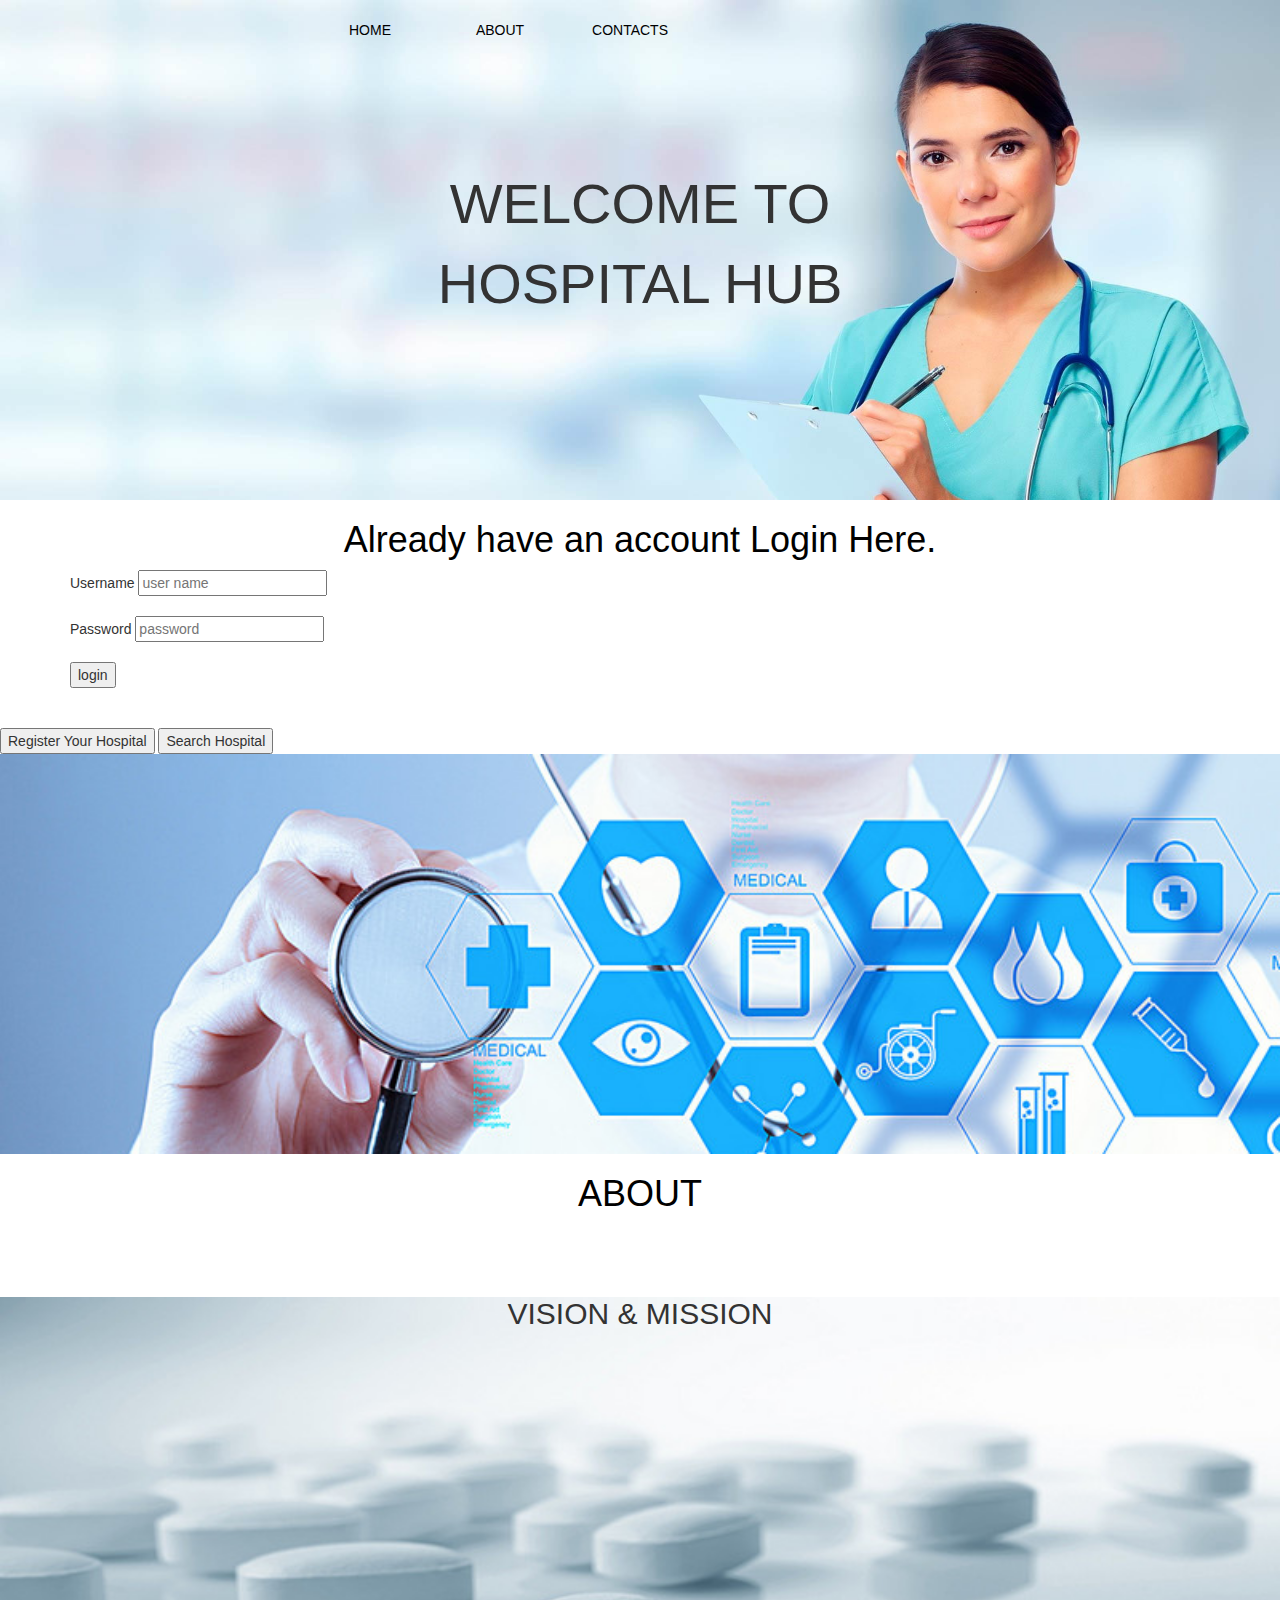
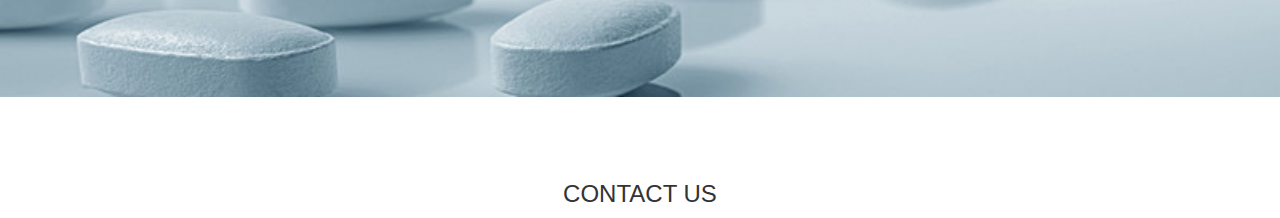
==== index.html @ 89ce776d "Add images to page" ====
<!DOCTYPE html>
<html lang="en">

<head>
    <meta charset="UTF-8">
    <meta name="viewport" content="width=device-width, initial-scale=1.0">
    <meta http-equiv="X-UA-Compatible" content="ie=edge">
    <link href="css/bootstrap.css" rel="stylesheet" type="text/css">
    <link href="css/styles.css" rel="stylesheet" type="text/css">
    <script src="https://code.jquery.com/jquery-3.3.1.min.js"
        integrity="sha256-FgpCb/KJQlLNfOu91ta32o/NMZxltwRo8QtmkMRdAu8=" crossorigin="anonymous"></script>
    <script src="js/scripts.js"></script>
    <title>Hospital Hub</title>
</head>

<body>
    <div class="img1">
        <nav>
            <ul>
                <li><a href="home">HOME</a></li>
                <li><a href="about">ABOUT</a></li>
                <li><a href="contacts">CONTACTS</a></li>
            </ul>
        </nav>
        <div class="slideup">
            <span class="int">WELCOME TO</span><br>
            <Span class="int">HOSPITAL HUB</Span>
        </div>
    </div>

    <div class="container">

        <div class="inner">
            <h1>Already have an account Login Here.</h1>
            Username <input type="text" class="txt" placeholder="user name" id="txt" /><br /><br />
            Password <input type="password" class="pass" placeholder="password" /><br /><br />

            <input type="button" class="buton" onClick="window.location ='?';" value="login" id="buton" />
        </div>
    </div><br><br>

    <button class="tablinks" onclick="openCity(event, 'register')">Register Your Hospital</button>
    <button class="tablinks" onclick="openCity(event, 'Search')">Search Hospital</button>


    <div class="img2">

    </div>

    <h1>ABOUT</h1>


    <div class="img3">
        <div class="slideup">

        <h2>VISION & MISSION</h2>
        </div>

    </div>
    <div class="slideup">
    <h3>CONTACT US</h3>
    </div>


</body>

</html>
---- css/styles.css ----
.img1{
    background-image: url("../images/img33.jpg");
      background-repeat: no-repeat;
      background-size: cover;
      min-height : 500px;
}
.img2{
    background-image: url("../images/img3.jpg");
      background-repeat: no-repeat;
      background-size: cover;
      min-height: 400px;
}
.img3{
    background-image: url("../images/img1.jpg");
      background-repeat: no-repeat;
      background-size: cover;
      min-height: 400px;
}
.slideup{
    text-align: center;
     margin-top: 1.5em;
     font-size: 4em;
     animation: slide_up 5s ease;
}
nav ul li{
      float: left;
      list-style-type: none;
      width: 130px;
      text-align: center;
      }
li a {
      color: black;
      line-height: 60px;
      }
li a:hover{
      background-color: black;
      color: whitesmoke;
    }
nav ul {
     width: 750px;
     height: 80px;
     margin: 0 auto;
     }
     h1{
         text-align: center;
         color: black;
     }

  @keyframes slide_up {
  0%{
    transform: translatey(250px);
  }
  100%{
    transform: translateY(0%);
  }
}
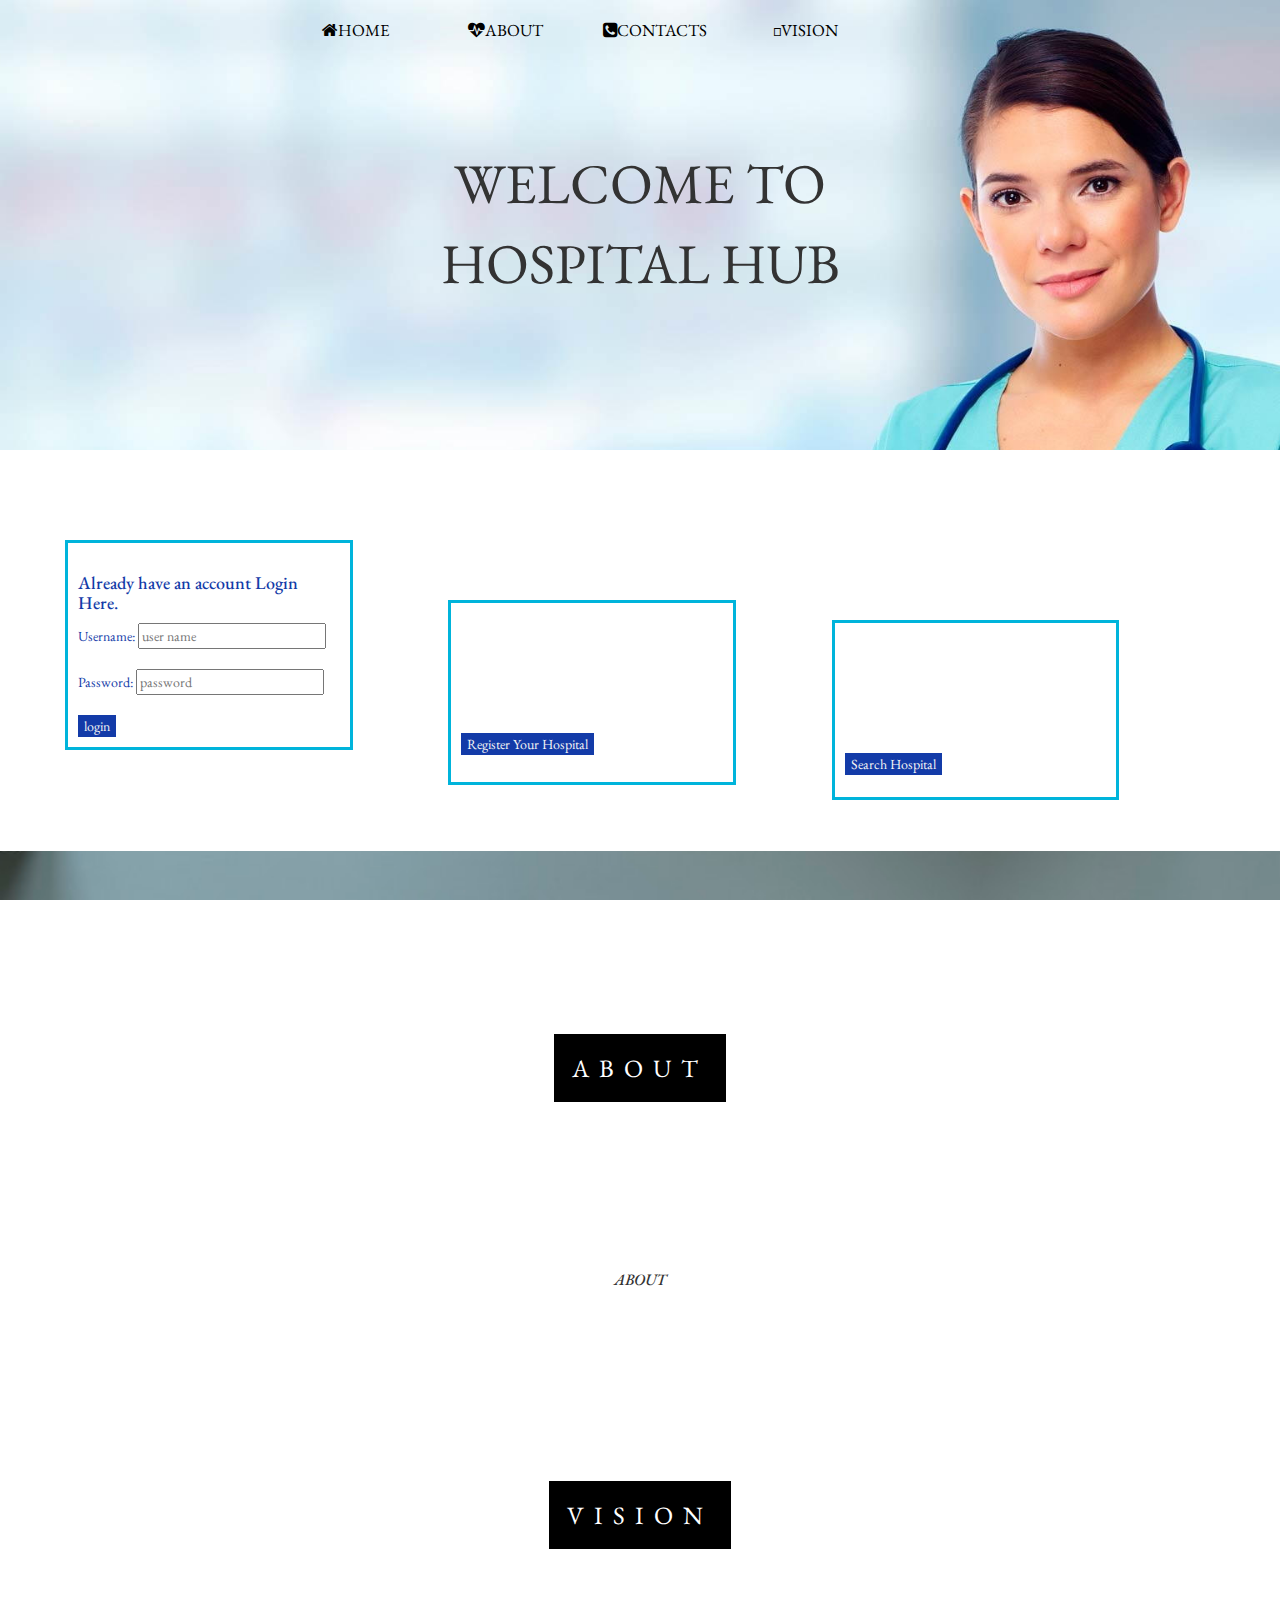
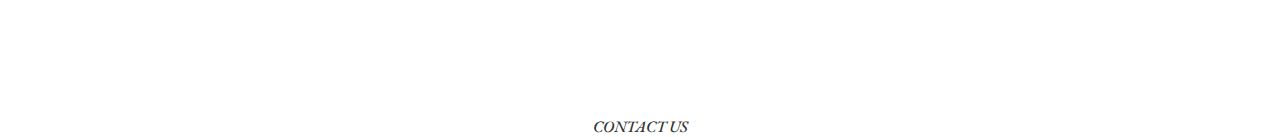
==== commit 39a11ce1: "Add font awesome links" ====
--- a/index.html
+++ b/index.html
@@ -10,6 +10,12 @@
     <script src="https://code.jquery.com/jquery-3.3.1.min.js"
         integrity="sha256-FgpCb/KJQlLNfOu91ta32o/NMZxltwRo8QtmkMRdAu8=" crossorigin="anonymous"></script>
     <script src="js/scripts.js"></script>
+    <link href="https://fonts.googleapis.com/css?family=EB+Garamond" rel="stylesheet">
+    <link rel="stylesheet" href="https://cdnjs.cloudflare.com/ajax/libs/font-awesome/4.7.0/css/font-awesome.min.css">
+<link rel="stylesheet" href="https://cdnjs.cloudflare.com/ajax/libs/font-awesome/4.7.0/css/font-awesome.min.css">
+    <link rel="stylesheet" href="https://cdnjs.cloudflare.com/ajax/libs/font-awesome/4.7.0/css/font-awesome.min.css">
+<link rel='stylesheet' href='https://use.fontawesome.com/releases/v5.7.0/css/all.css'
+    integrity='sha384-lZN37f5QGtY3VHgisS14W3ExzMWZxybE1SJSEsQp9S+oqd12jhcu+A56Ebc1zFSJ' crossorigin='anonymous'>
     <title>Hospital Hub</title>
 </head>
 
@@ -17,9 +23,10 @@
     <div class="img1">
         <nav>
             <ul>
-                <li><a href="home">HOME</a></li>
-                <li><a href="about">ABOUT</a></li>
-                <li><a href="contacts">CONTACTS</a></li>
+                <li><a href="#home"><i class="fa fa-home"></i>HOME</a></li>
+                <li><a href="#about"><i class="fa fa-heartbeat"></i>ABOUT</a></li>
+                <li><a href="#contact"><i class="fa fa-phone-square"></i>CONTACTS</a></li>
+                <li><a href="#v&m"><i class='fas fa-eye'></i>VISION</a></li>
             </ul>
         </nav>
         <div class="slideup">
@@ -27,40 +34,50 @@
             <Span class="int">HOSPITAL HUB</Span>
         </div>
     </div>
-
+    <div class="section2" id="login"></div>
     <div class="container">
-
-        <div class="inner">
-            <h1>Already have an account Login Here.</h1>
-            Username <input type="text" class="txt" placeholder="user name" id="txt" /><br /><br />
-            Password <input type="password" class="pass" placeholder="password" /><br /><br />
-
-            <input type="button" class="buton" onClick="window.location ='?';" value="login" id="buton" />
+        <div class="row">
+            <div class="col-md-0.5"></div>
+            <div class="col-md-3" id="log">
+                <h1>Already have an account Login Here.</h1>
+                Username: <input type="text" class="txt" placeholder="user name" id="txt" /><br /><br />
+                Password: <input type="password" class="pass" placeholder="password" /><br /><br />
+                <input type="button" class="buton" onClick="window.location ='?';" value="login" id="buton" />
+            </div>
+        
+            <div class="col-md-1"></div>
+            <div class="col-md-3" id="reg">
+                <br><button class="tablinks" onclick="openCity(event, 'register')">Register Your Hospital</button>
+            </div>
+            <div class="col-md-1"></div>
+            <div class="col-md-3" id="src">
+                <button class="tablinks" onclick="openCity(event, 'Search')">Search Hospital</button>
+            </div>
         </div>
-    </div><br><br>
-
-    <button class="tablinks" onclick="openCity(event, 'register')">Register Your Hospital</button>
-    <button class="tablinks" onclick="openCity(event, 'Search')">Search Hospital</button>
-
-
+            <div class="col-md-1"></div>
+        </div>
+    </div>
     <div class="img2">
-
+        
+            <div class="caption">
+                <span class="border">ABOUT</span>
+            </div>
+        
     </div>
-
-    <h1>ABOUT</h1>
-
-
+    <div class="section3" id="about">
+    <h2>ABOUT</h2>
+    </div>
     <div class="img3">
-        <div class="slideup">
-
-        <h2>VISION & MISSION</h2>
+        <div class="section4" id="v&m">
+        <div class="caption">
+            <span class="border">VISION</span>
         </div>
-
+        </div>
     </div>
-    <div class="slideup">
+    </div> 
+    <div class="section5" id="contact">
     <h3>CONTACT US</h3>
     </div>
-
 
 </body>
 
--- a/css/styles.css
+++ b/css/styles.css
@@ -1,60 +1,138 @@
+body, html{
+       height: 100%;
+       margin:0;
+       font-family: 'EB Garamond', serif;
+  
+}
+.img1, .img2, .img3 {
+       position: relative;
+          /*opacity: 0.65;*/
+       background-attachment: fixed;
+       background-position: center;
+       background-repeat: no-repeat;
+       background-size: cover;
+}
+
 .img1{
-    background-image: url("../images/img33.jpg");
-      background-repeat: no-repeat;
-      background-size: cover;
-      min-height : 500px;
+      background-image: url("../images/img33.jpg");
+      /*background-repeat: no-repeat;*/
+      /*background-size: cover;*/
+      min-height : 450px;
 }
 .img2{
-    background-image: url("../images/img3.jpg");
-      background-repeat: no-repeat;
-      background-size: cover;
+      background-image: url("../images/lap.jpeg");
+      /*background-repeat: no-repeat;*/
+      /*background-size: cover;*/
       min-height: 400px;
 }
 .img3{
-    background-image: url("../images/img1.jpg");
-      background-repeat: no-repeat;
-      background-size: cover;
+      background-image: url("../images/img1.jpg");
+      /*background-repeat: no-repeat;*/
+      /*background-size: cover;*/
       min-height: 400px;
 }
+@keyframes slide_up {
+  0%{
+    transform: translatey(250px);
+  }
+  100%{
+    transform: translateY(0%);
+  }  
+}
 .slideup{
-    text-align: center;
-     margin-top: 1.5em;
-     font-size: 4em;
-     animation: slide_up 5s ease;
+      text-align: center;
+      margin-top: 1.5em;
+      font-size: 4em;
+      animation: slide_up 5s ease;
 }
 nav ul li{
       float: left;
       list-style-type: none;
-      width: 130px;
+      width: 150px;
       text-align: center;
       }
 li a {
-      color: black;
-      line-height: 60px;
+     color: black;
+     line-height: 60px;
+     font-size: 1.2em;
       }
 li a:hover{
       background-color: black;
       color: whitesmoke;
     }
 nav ul {
-     width: 750px;
-     height: 80px;
+     width: 800px;
+     height: 60px;
      margin: 0 auto;
      }
-     h1{
-         text-align: center;
-         color: black;
+.tablinks{
+       position: absolute;
+       top:130px;
+       margin-bottom: 1.5px;
+       background-color:rgb(19, 59, 168); 
+       color: whitesmoke;
+       border: none;
      }
+     
 
-  @keyframes slide_up {
-  0%{
-    transform: translatey(250px);
-  }
-  100%{
-    transform: translateY(0%);
-  }
+#log{
+     border: solid #00B4DB;
+     margin-top: 30px;
+     margin-bottom: 50px;
+     padding: 10px;
+     color: rgb(19, 59, 168);
+}
+#log h1 {
+  color: rgb(19, 59, 168);
+  font-size: 18px;
+}
+#buton{
+  background-color: rgb(19, 59, 168);
+  color: whitesmoke;
+  border: none;
+}
+#reg{
+    border:solid #00B4DB;
+    margin-top: 90px;
+    margin-bottom: 15px;
+    padding: 10px;
+}
+#src{
+     border:solid #00B4DB;
+     margin-top: 110px;
+     margin-bottom: 0.1px;
+     padding: 10px;
+}
+.row{
+     display: flex;
+     padding: 10px;
+     margin-top: 50px;
+     margin-bottom: 40px;
+     position: relative;
+
+
 }
 
+.caption{
+     position: absolute;
+     left:0;
+     top:50%;
+     width:100%;
+     text-align: center;
+     color:black;
+}
+.caption .border{
+     background-color: black;
+     color:white;
+     padding: 18px;
+     font-size: 25px;
+     letter-spacing: 10px;
+}
 
+h2, h3{
+     text-align: center;
+     font-size: 16px;
+     font-style: italic;
+}
          
      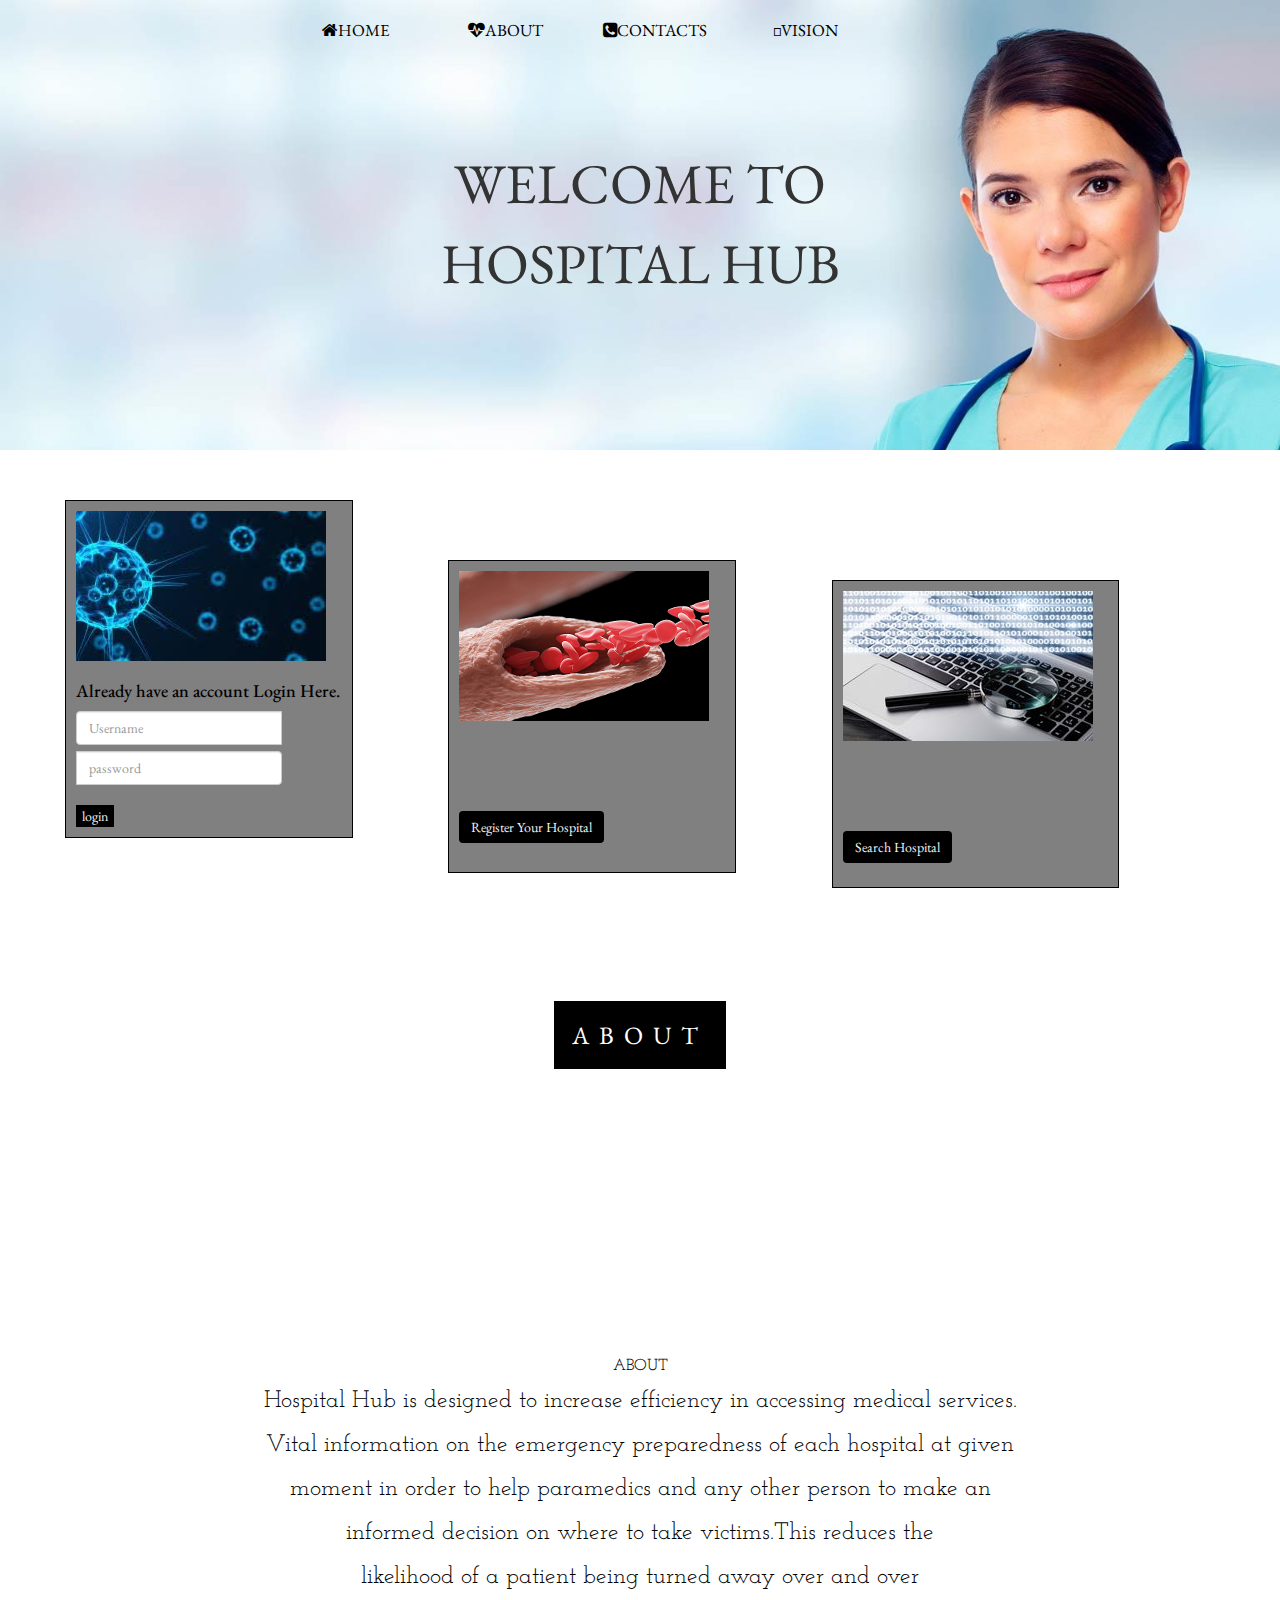
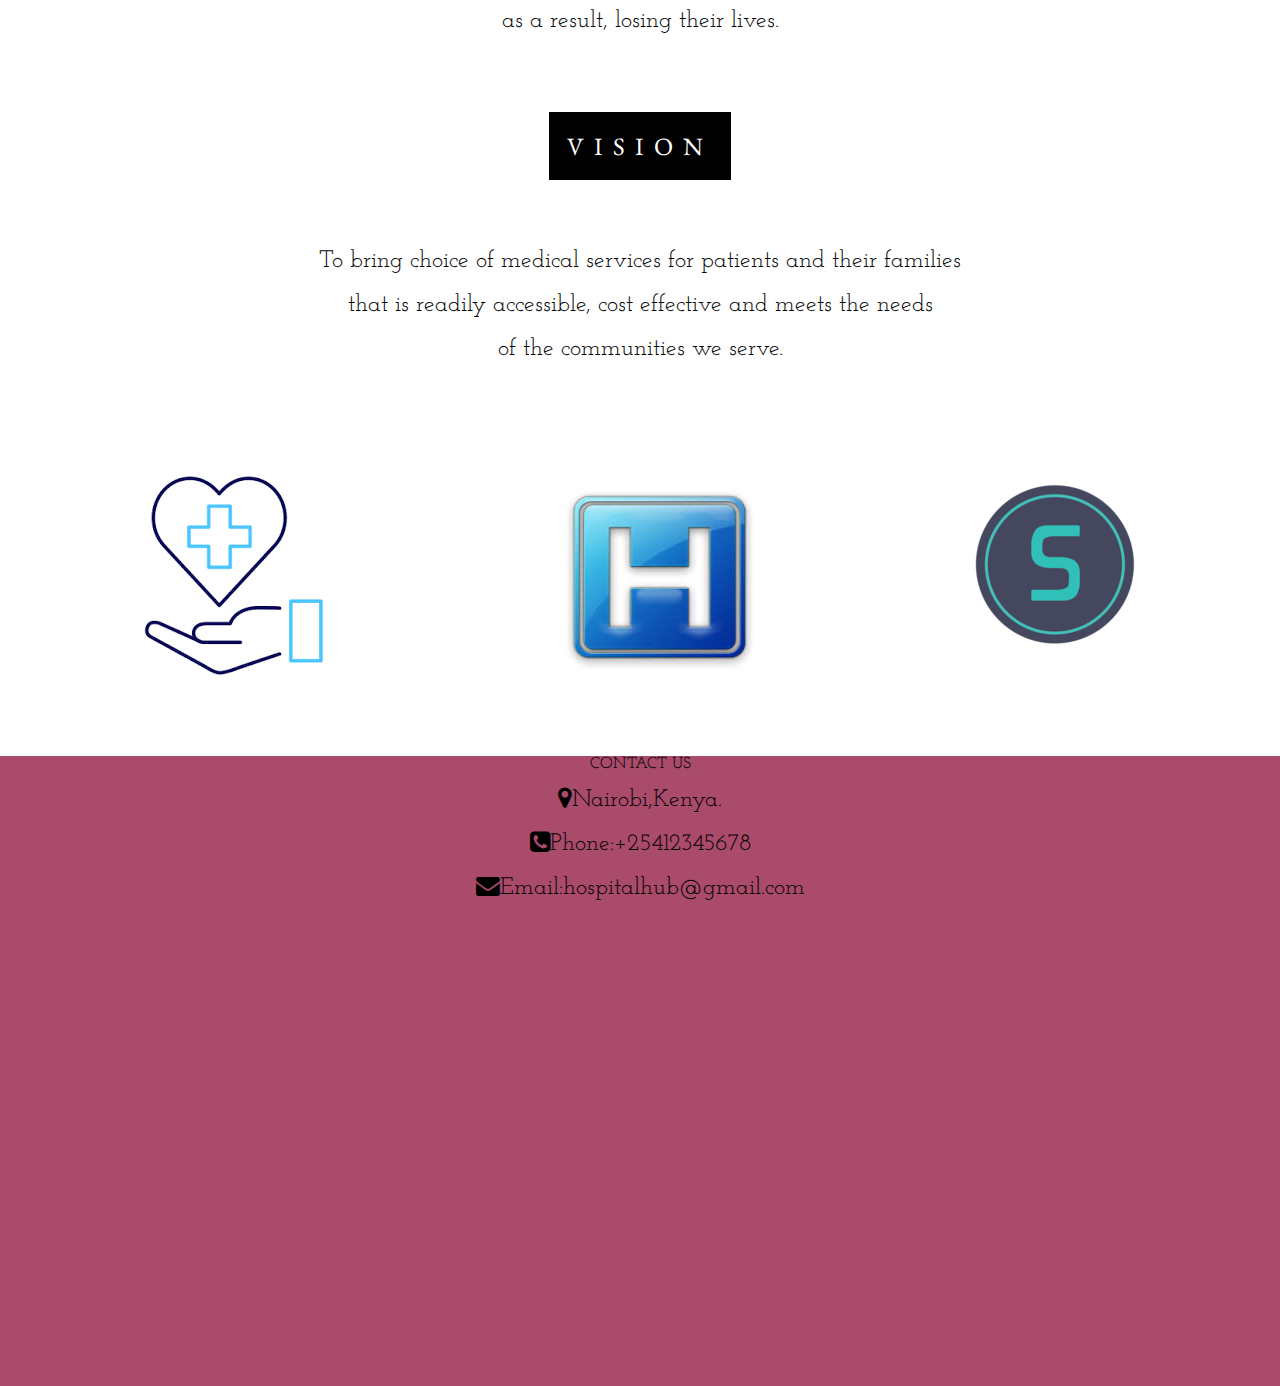
==== commit 6623e4f3: "Add icons" ====
--- a/index.html
+++ b/index.html
@@ -12,10 +12,10 @@
     <script src="js/scripts.js"></script>
     <link href="https://fonts.googleapis.com/css?family=EB+Garamond" rel="stylesheet">
     <link rel="stylesheet" href="https://cdnjs.cloudflare.com/ajax/libs/font-awesome/4.7.0/css/font-awesome.min.css">
-<link rel="stylesheet" href="https://cdnjs.cloudflare.com/ajax/libs/font-awesome/4.7.0/css/font-awesome.min.css">
-    <link rel="stylesheet" href="https://cdnjs.cloudflare.com/ajax/libs/font-awesome/4.7.0/css/font-awesome.min.css">
-<link rel='stylesheet' href='https://use.fontawesome.com/releases/v5.7.0/css/all.css'
-    integrity='sha384-lZN37f5QGtY3VHgisS14W3ExzMWZxybE1SJSEsQp9S+oqd12jhcu+A56Ebc1zFSJ' crossorigin='anonymous'>
+    <link rel='stylesheet' href='https://use.fontawesome.com/releases/v5.7.0/css/all.css'
+        integrity='sha384-lZN37f5QGtY3VHgisS14W3ExzMWZxybE1SJSEsQp9S+oqd12jhcu+A56Ebc1zFSJ' crossorigin='anonymous'>
+    <link href="https://fonts.googleapis.com/css?family=Josefin+Slab" rel="stylesheet">
+
     <title>Hospital Hub</title>
 </head>
 
@@ -39,45 +39,88 @@
         <div class="row">
             <div class="col-md-0.5"></div>
             <div class="col-md-3" id="log">
+                <img src="images/small33.jpeg">
                 <h1>Already have an account Login Here.</h1>
-                Username: <input type="text" class="txt" placeholder="user name" id="txt" /><br /><br />
-                Password: <input type="password" class="pass" placeholder="password" /><br /><br />
+                <form>
+                    <!--Username: <input type="text" class="txt" placeholder="user name" id="txt" /><br /><br />-->
+                    <!--Password: <input type="password" class="pass" placeholder="password" /><br /><br />-->
+                    <div class="input-group">
+
+                        <input type="name" class="form-control" name="--Username" placeholder="Username"><br><br>
+                        <input type="name" class="form-control" name="--Password" placeholder="password">
+
+                    </div>
+                </form><br>
                 <input type="button" class="buton" onClick="window.location ='?';" value="login" id="buton" />
             </div>
-        
+
             <div class="col-md-1"></div>
             <div class="col-md-3" id="reg">
-                <br><button class="tablinks" onclick="openCity(event, 'register')">Register Your Hospital</button>
+                <img src="images/small22.png">
+                <br><button class="btn" onclick="openCity(event, 'register')">Register Your Hospital</button>
             </div>
             <div class="col-md-1"></div>
             <div class="col-md-3" id="src">
-                <button class="tablinks" onclick="openCity(event, 'Search')">Search Hospital</button>
+                <img src="images/small11.jpg"><br><br><br>
+                <button class="btn" onclick="openCity(event, 'Search')">Search Hospital</button>
             </div>
-        </div>
+
             <div class="col-md-1"></div>
         </div>
     </div>
+    <!--</div>-->
     <div class="img2">
-        
-            <div class="caption">
-                <span class="border">ABOUT</span>
-            </div>
-        
+
+        <div class="caption">
+            <span class="border">ABOUT</span>
+        </div>
+
     </div>
     <div class="section3" id="about">
-    <h2>ABOUT</h2>
+        <h2>ABOUT</h2>
     </div>
+    <p>Hospital Hub is designed to increase efficiency in accessing medical services.</p>
+    <p>Vital information on the emergency preparedness of each hospital at given</p>
+    <p>moment in order to help paramedics and any other person to make an </p>
+    <p>informed decision on where to take victims.This reduces the</p>
+    <p>likelihood of a patient being turned away over and over</p>
+    <p>as a result, losing their lives.</p>
+
     <div class="img3">
         <div class="section4" id="v&m">
-        <div class="caption">
-            <span class="border">VISION</span>
-        </div>
+            <div class="caption">
+                <span class="border">VISION</span>
+                <br><br><br><br><br>
+                <p>To bring choice of medical services for patients and their families</p>
+                <p>that is readily accessible, cost effective and meets the needs</p>
+                <p>of the communities we serve.</p>
+
+            </div>
         </div>
     </div>
-    </div> 
-    <div class="section5" id="contact">
-    <h3>CONTACT US</h3>
+    <div class="col-md-1"></div>
+    <div class="col-md-3">
+    <img src="images/hrt2.png">
     </div>
+    <div class="col-md-1"></div>
+    <div class="col-md-3">
+    <img src="images/icon.jpeg">
+    </div>
+    <div class="col-md-1"></div>
+    <div class="col-md-3"><br>
+    <img src="images/store.png">
+    </div>
+
+    <div class="cnt">
+        <div class="section5" id="contact">
+            <h3>CONTACT US</h3>
+        </div>
+        
+        <p><i class="fa fa-map-marker"></i>Nairobi,Kenya.</p>
+        <p><i class="fa fa-phone-square"></i>Phone:+25412345678</p>
+        <p><i class="fa fa-envelope"></i>Email:hospitalhub@gmail.com</p>
+    </div>
+
 
 </body>
 
--- a/css/styles.css
+++ b/css/styles.css
@@ -30,6 +30,7 @@
       /*background-repeat: no-repeat;*/
       /*background-size: cover;*/
       min-height: 400px;
+      margin-bottom: 15px;
 }
 @keyframes slide_up {
   0%{
@@ -65,48 +66,53 @@
      height: 60px;
      margin: 0 auto;
      }
-.tablinks{
+.btn{
        position: absolute;
-       top:130px;
-       margin-bottom: 1.5px;
-       background-color:rgb(19, 59, 168); 
+       top:250px;
+       margin-bottom: 3px;
+       background-color:black; 
        color: whitesmoke;
        border: none;
      }
      
 
 #log{
-     border: solid #00B4DB;
+     background-color: gray;
      margin-top: 30px;
      margin-bottom: 50px;
      padding: 10px;
-     color: rgb(19, 59, 168);
+     color: black;
+     border: solid black 1px;
 }
 #log h1 {
-  color: rgb(19, 59, 168);
+  color: black;
   font-size: 18px;
 }
 #buton{
-  background-color: rgb(19, 59, 168);
+  background-color: black;
   color: whitesmoke;
   border: none;
 }
 #reg{
-    border:solid #00B4DB;
+    border:none;
+    background-color: grey;
     margin-top: 90px;
     margin-bottom: 15px;
     padding: 10px;
+     border: solid black 1px;
 }
 #src{
-     border:solid #00B4DB;
+     border:none;
+     background-color: grey;
      margin-top: 110px;
      margin-bottom: 0.1px;
      padding: 10px;
+      border: solid black 1px;
 }
 .row{
      display: flex;
      padding: 10px;
-     margin-top: 50px;
+     margin-top: 10px;
      margin-bottom: 40px;
      position: relative;
 
@@ -116,10 +122,11 @@
 .caption{
      position: absolute;
      left:0;
-     top:50%;
+     top:20%;
      width:100%;
      text-align: center;
      color:black;
+     
 }
 .caption .border{
      background-color: black;
@@ -127,12 +134,27 @@
      padding: 18px;
      font-size: 25px;
      letter-spacing: 10px;
+     
 }
 
 h2, h3{
      text-align: center;
      font-size: 16px;
-     font-style: italic;
+      font-family: 'Josefin Slab', serif;
+      color: black;
+     
 }
-         
+   p{
+        text-align: center;
+        margin: 0 0 10px;
+        font-size: 1.7em;
+      font-family: 'Josefin Slab', serif;
+      color:black;
+   }   
+    .cnt{
+        background-color: #aa4b6b;
+        min-height: 70%;
+        margin-top: 24%;
+        
+   }
      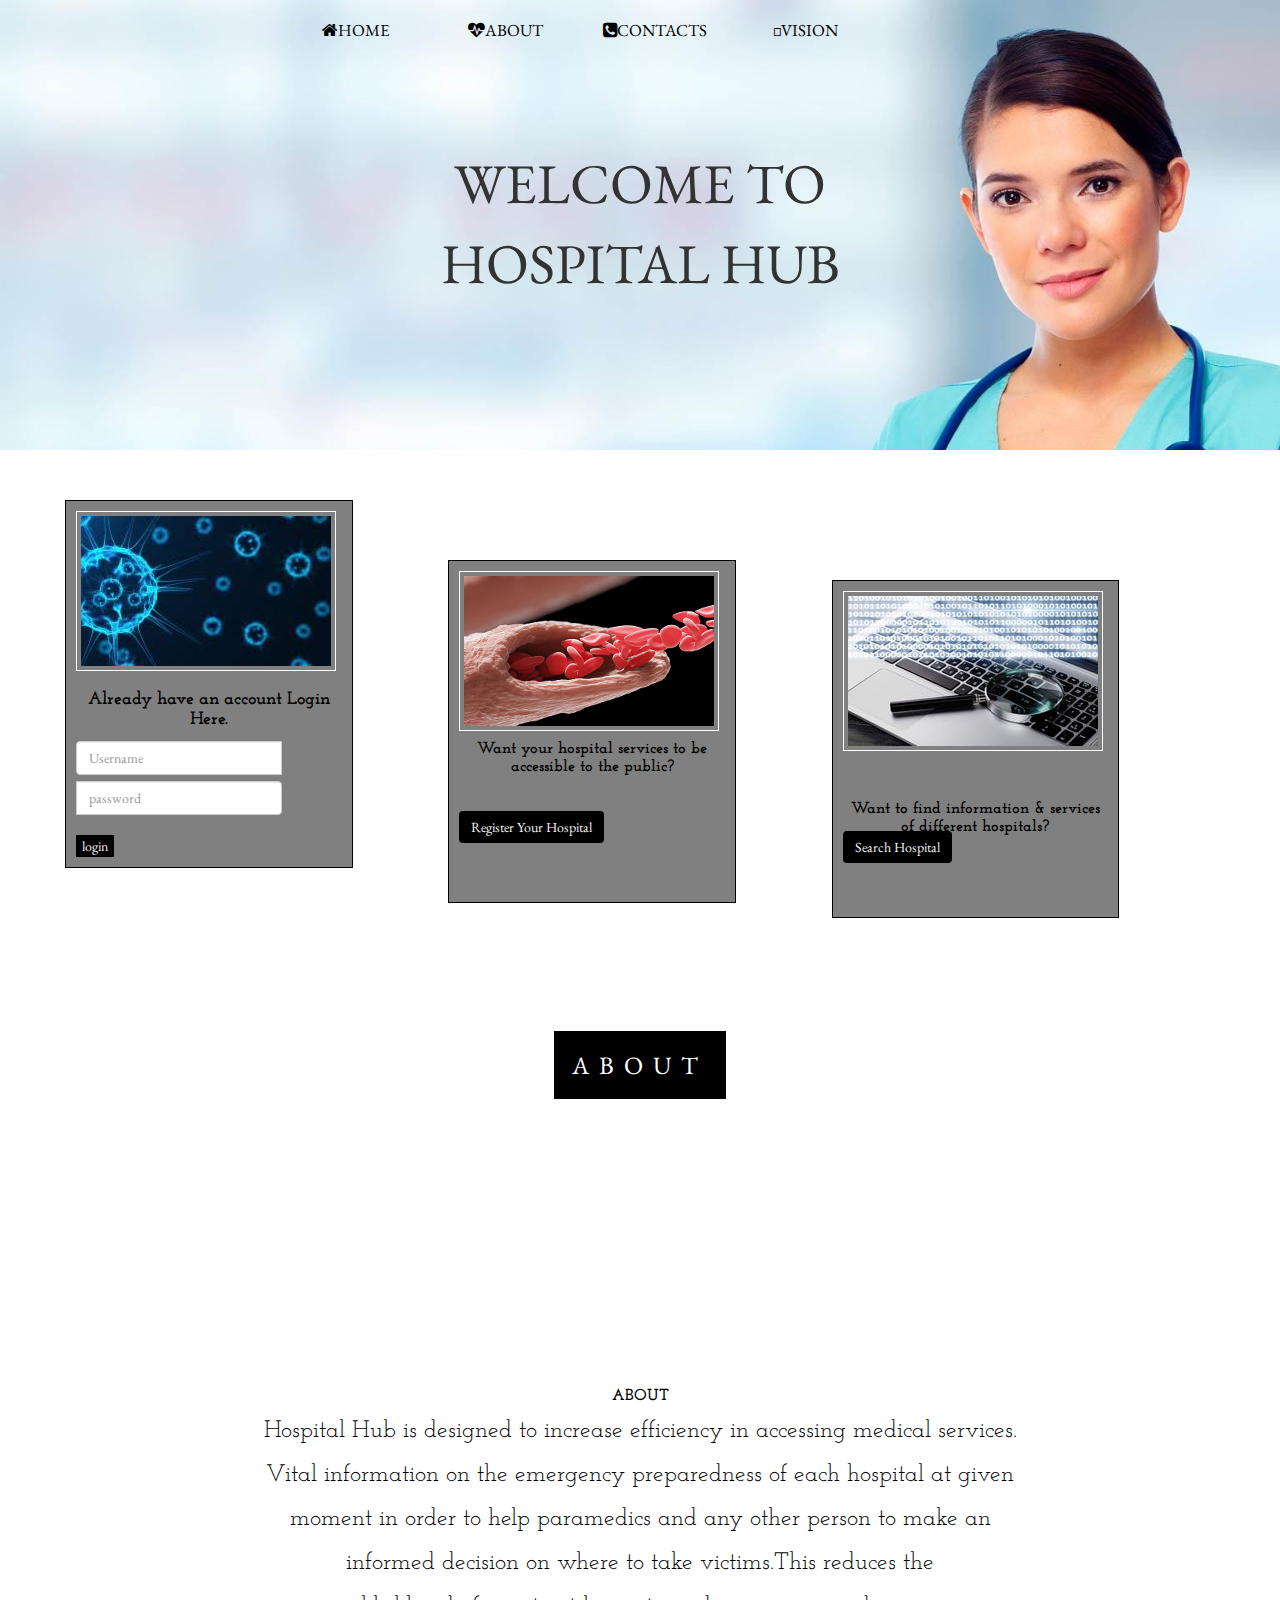
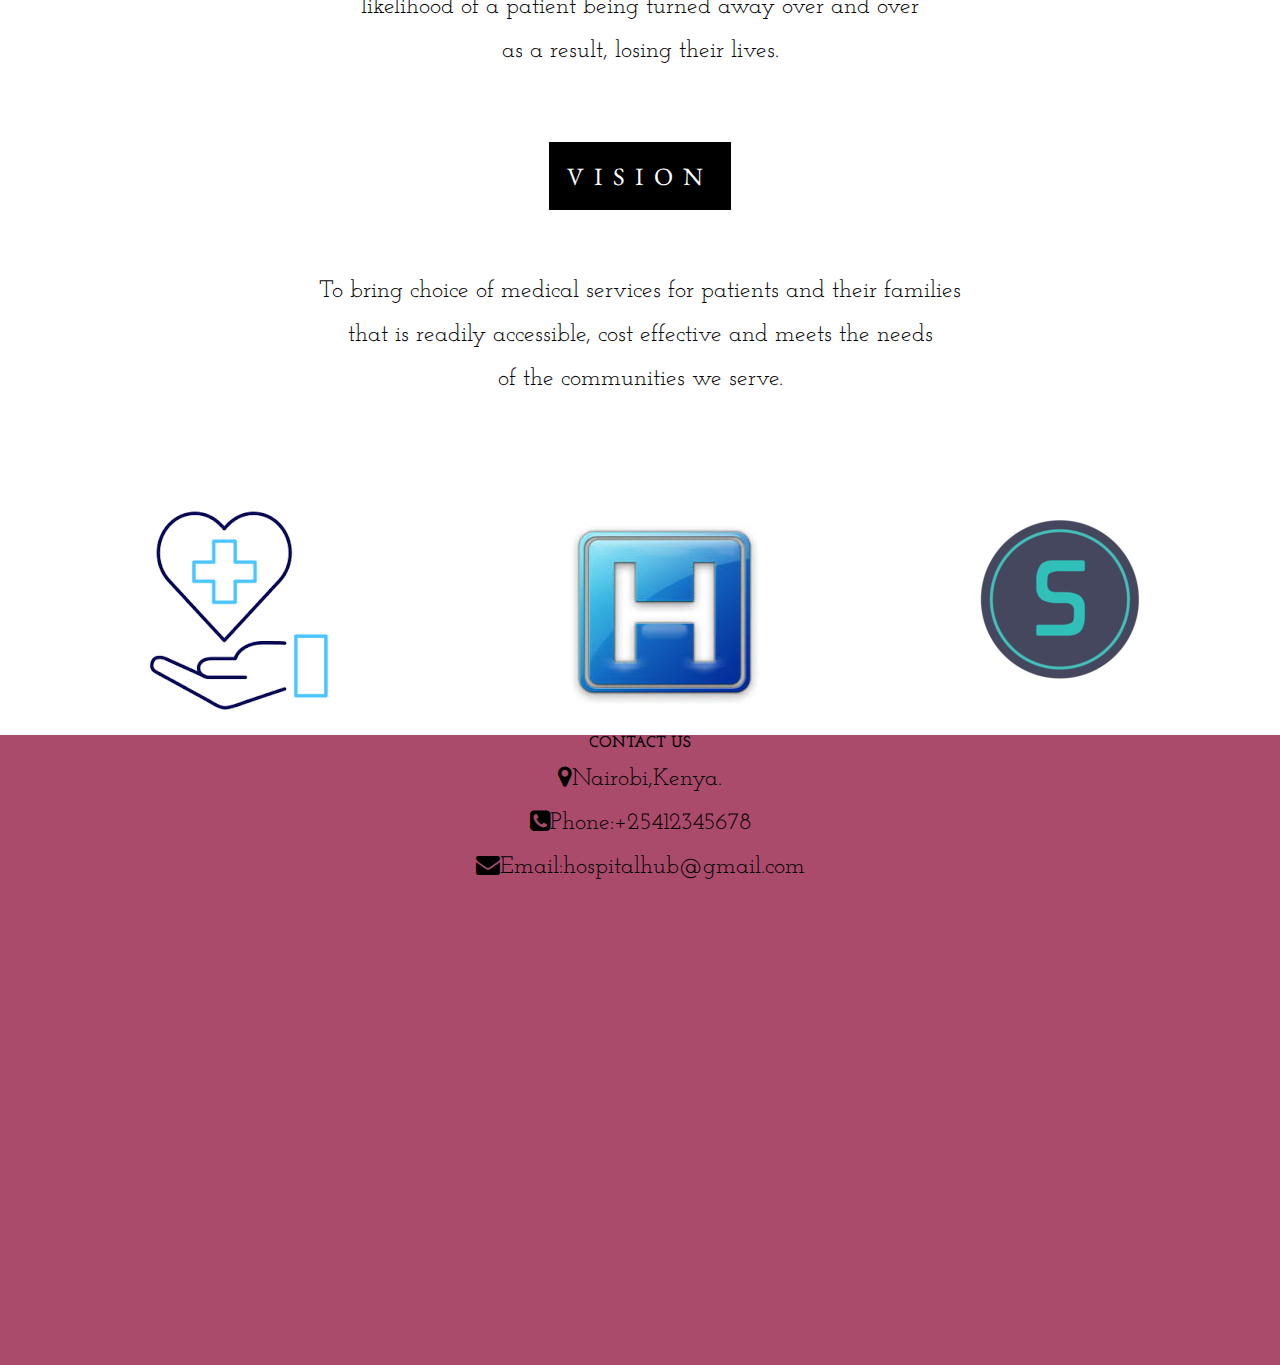
==== commit a1d6af78: "rewrite index.html" ====
--- a/index.html
+++ b/index.html
@@ -57,11 +57,13 @@
             <div class="col-md-1"></div>
             <div class="col-md-3" id="reg">
                 <img src="images/small22.png">
+                <h5>Want your hospital services to be accessible to the public?</h5>
                 <br><button class="btn" onclick="openCity(event, 'register')">Register Your Hospital</button>
             </div>
             <div class="col-md-1"></div>
             <div class="col-md-3" id="src">
                 <img src="images/small11.jpg"><br><br><br>
+                <h4>Want to find information & services of different hospitals?</h4>
                 <button class="btn" onclick="openCity(event, 'Search')">Search Hospital</button>
             </div>
 
@@ -114,11 +116,12 @@
     <div class="cnt">
         <div class="section5" id="contact">
             <h3>CONTACT US</h3>
-        </div>
         
+
         <p><i class="fa fa-map-marker"></i>Nairobi,Kenya.</p>
         <p><i class="fa fa-phone-square"></i>Phone:+25412345678</p>
         <p><i class="fa fa-envelope"></i>Email:hospitalhub@gmail.com</p>
+    </div>
     </div>
 
 
--- a/css/styles.css
+++ b/css/styles.css
@@ -31,6 +31,11 @@
       /*background-size: cover;*/
       min-height: 400px;
       margin-bottom: 15px;
+}
+img {
+     border: solid white 1px;
+     padding: 4px;
+
 }
 @keyframes slide_up {
   0%{
@@ -137,11 +142,12 @@
      
 }
 
-h2, h3{
+h1, h2, h3, h4, h5{
      text-align: center;
      font-size: 16px;
       font-family: 'Josefin Slab', serif;
       color: black;
+      font-weight: bold;
      
 }
    p{
@@ -154,7 +160,9 @@
     .cnt{
         background-color: #aa4b6b;
         min-height: 70%;
-        margin-top: 24%;
+        
         
    }
-     +     .section5{
+          margin-top: 20%;
+     }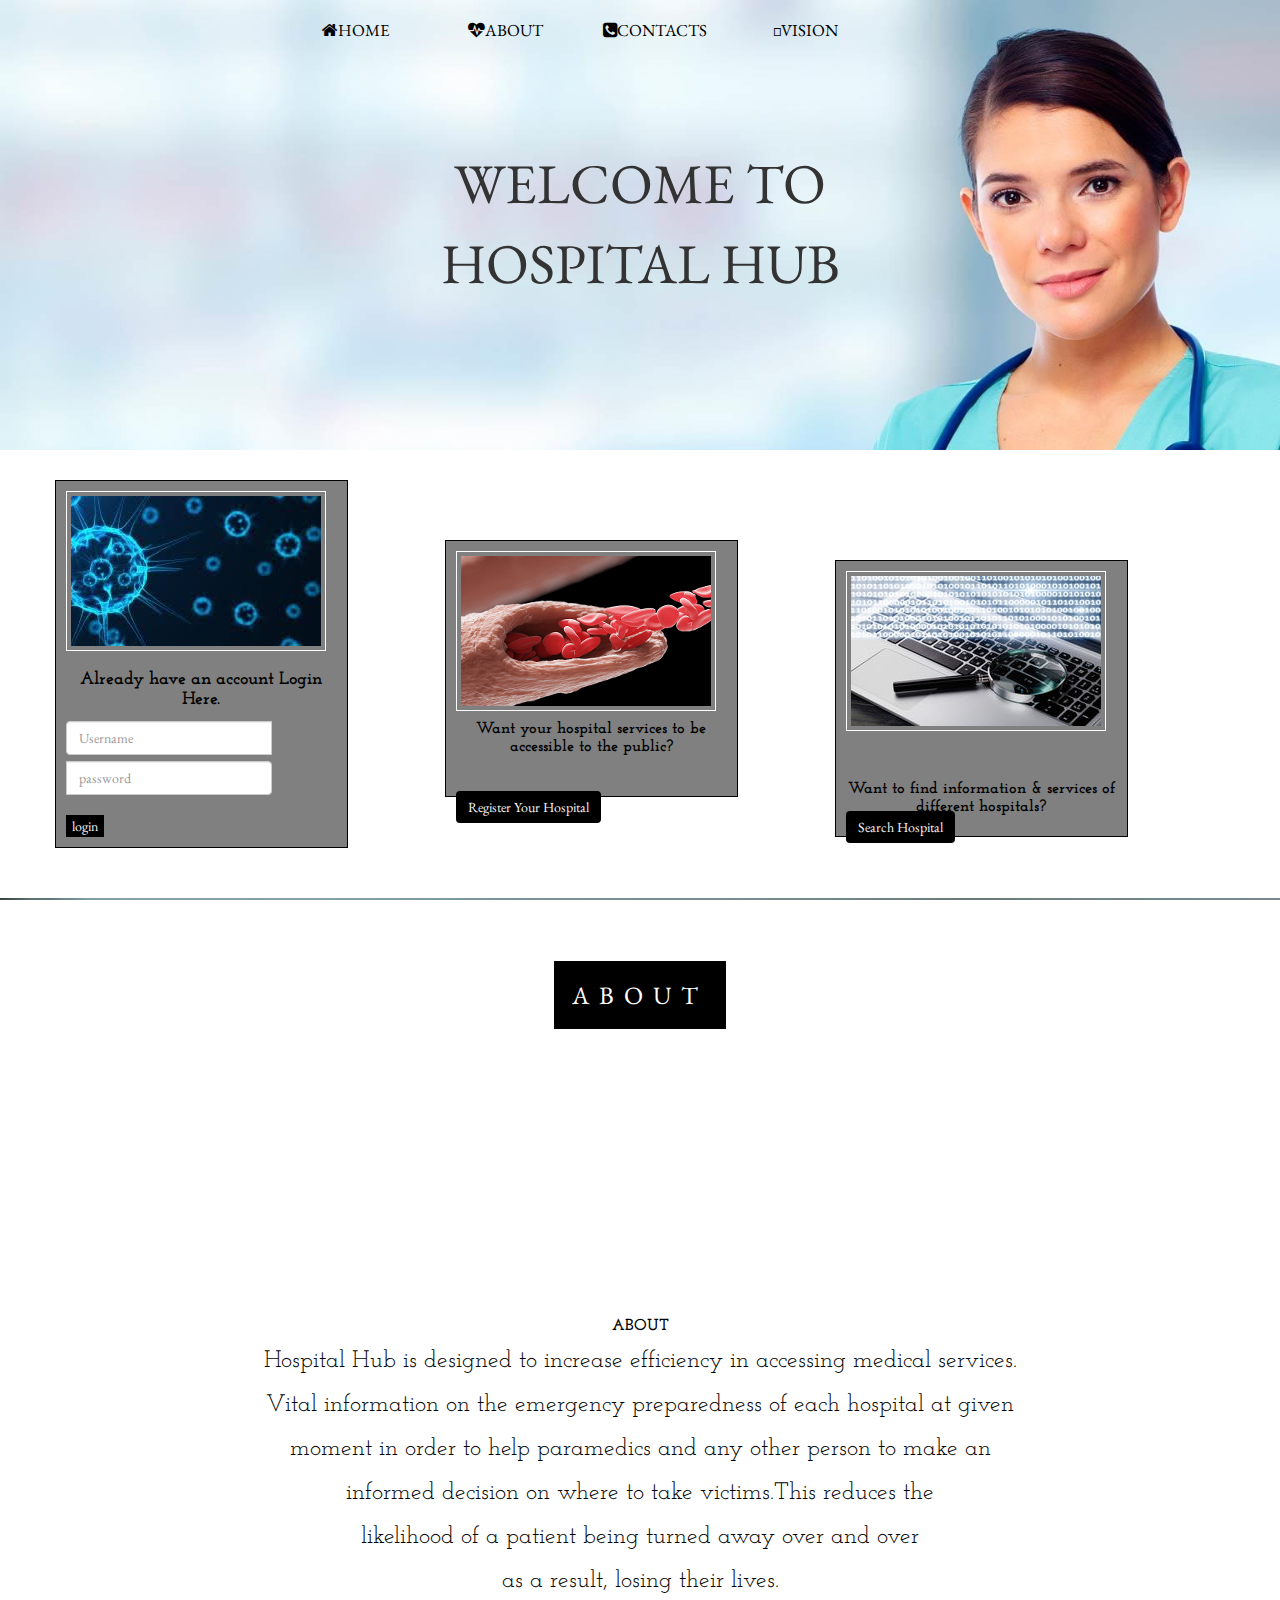
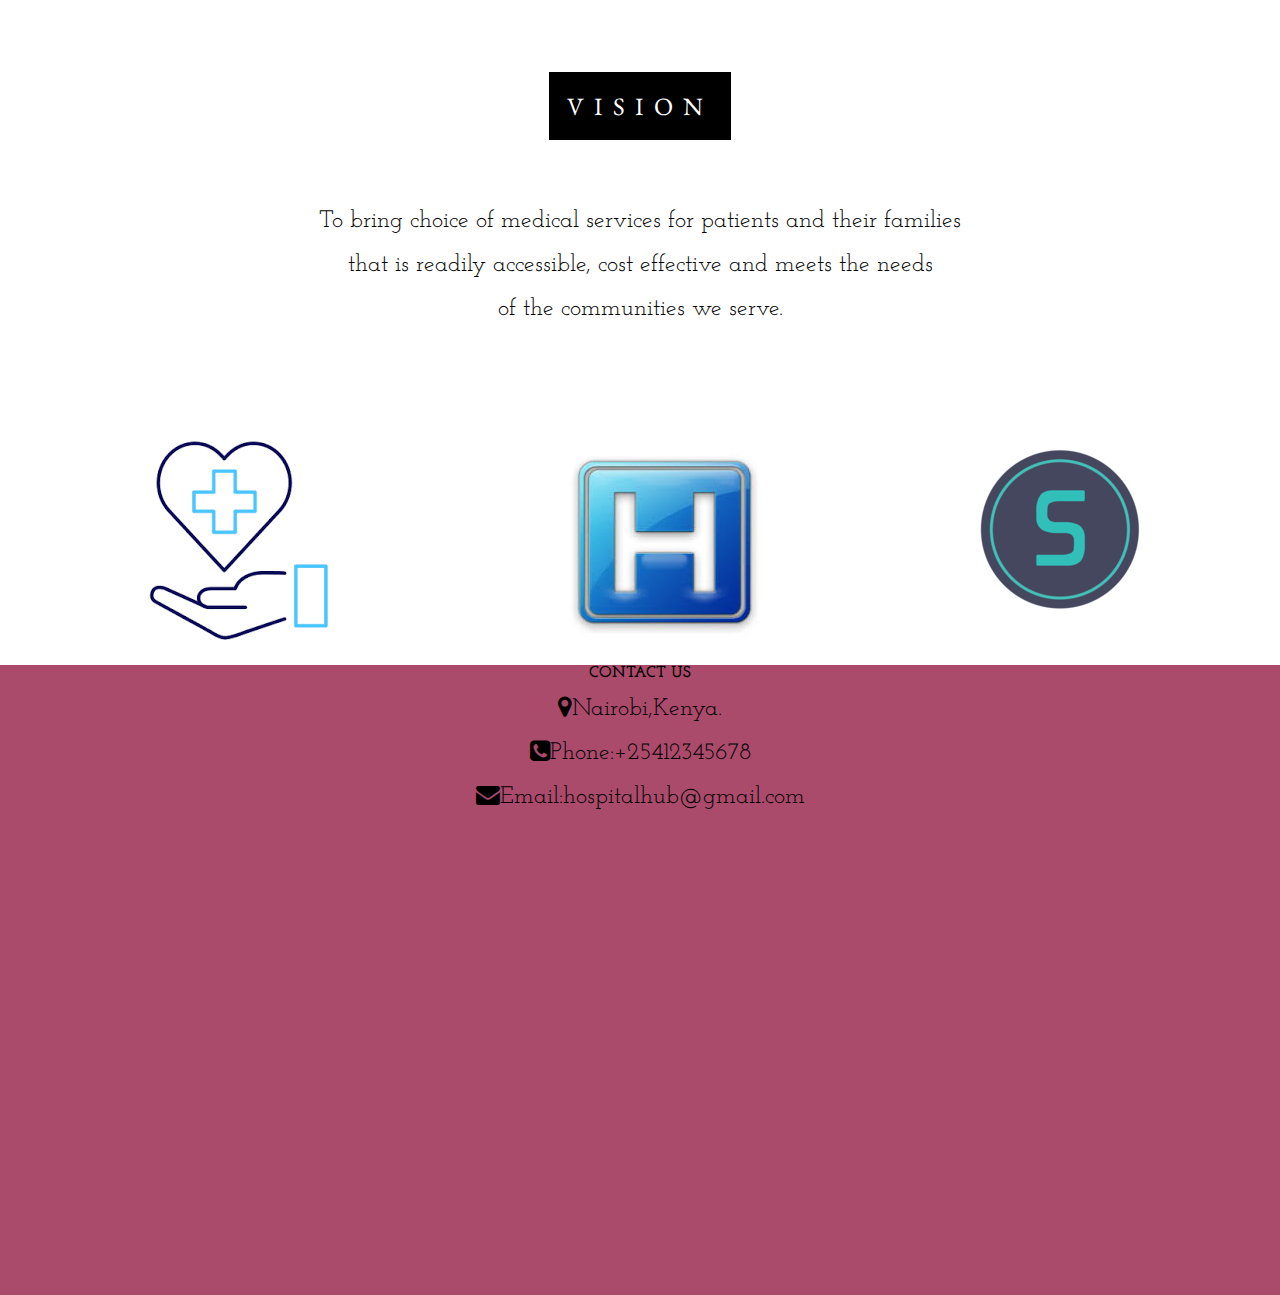
==== commit 14104ad5: "Fix styling conflict with diffrent html pages" ====
--- a/index.html
+++ b/index.html
@@ -19,7 +19,7 @@
     <title>Hospital Hub</title>
 </head>
 
-<body>
+<body id="body">
     <div class="img1">
         <nav>
             <ul>
@@ -36,7 +36,7 @@
     </div>
     <div class="section2" id="login"></div>
     <div class="container">
-        <div class="row">
+        <div class="row" id="row">
             <div class="col-md-0.5"></div>
             <div class="col-md-3" id="log">
                 <img src="images/small33.jpeg">
@@ -55,7 +55,7 @@
             </div>
 
             <div class="col-md-1"></div>
-            <div class="col-md-3" id="reg">
+            <div class="col-md-3" id="regg">
                 <img src="images/small22.png">
                 <h5>Want your hospital services to be accessible to the public?</h5>
                 <br><button class="btn" onclick="openCity(event, 'register')">Register Your Hospital</button>
@@ -79,7 +79,7 @@
 
     </div>
     <div class="section3" id="about">
-        <h2>ABOUT</h2>
+        <h2 id="h2">ABOUT</h2>
     </div>
     <p>Hospital Hub is designed to increase efficiency in accessing medical services.</p>
     <p>Vital information on the emergency preparedness of each hospital at given</p>
@@ -102,26 +102,24 @@
     </div>
     <div class="col-md-1"></div>
     <div class="col-md-3">
-    <img src="images/hrt2.png">
+        <img src="images/hrt2.png">
     </div>
     <div class="col-md-1"></div>
     <div class="col-md-3">
-    <img src="images/icon.jpeg">
+        <img src="images/icon.jpeg">
     </div>
     <div class="col-md-1"></div>
     <div class="col-md-3"><br>
-    <img src="images/store.png">
+        <img src="images/store.png">
     </div>
 
     <div class="cnt">
         <div class="section5" id="contact">
             <h3>CONTACT US</h3>
-        
-
-        <p><i class="fa fa-map-marker"></i>Nairobi,Kenya.</p>
-        <p><i class="fa fa-phone-square"></i>Phone:+25412345678</p>
-        <p><i class="fa fa-envelope"></i>Email:hospitalhub@gmail.com</p>
-    </div>
+            <p><i class="fa fa-map-marker"></i>Nairobi,Kenya.</p>
+            <p><i class="fa fa-phone-square"></i>Phone:+25412345678</p>
+            <p><i class="fa fa-envelope"></i>Email:hospitalhub@gmail.com</p>
+        </div>
     </div>
 
 
--- a/css/styles.css
+++ b/css/styles.css
@@ -1,4 +1,5 @@
-body, html{
+
+body, #body, html{
        height: 100%;
        margin:0;
        font-family: 'EB Garamond', serif;
@@ -98,7 +99,7 @@
   color: whitesmoke;
   border: none;
 }
-#reg{
+#regg{
     border:none;
     background-color: grey;
     margin-top: 90px;
@@ -114,13 +115,12 @@
      padding: 10px;
       border: solid black 1px;
 }
-.row{
+.row #row{
      display: flex;
      padding: 10px;
      margin-top: 10px;
      margin-bottom: 40px;
      position: relative;
-
 
 }
 
@@ -142,7 +142,7 @@
      
 }
 
-h1, h2, h3, h4, h5{
+h1, h2 ,#h2  , h3, h4, h5{
      text-align: center;
      font-size: 16px;
       font-family: 'Josefin Slab', serif;
@@ -151,18 +151,18 @@
      
 }
    p{
-        text-align: center;
-        margin: 0 0 10px;
-        font-size: 1.7em;
+     text-align: center;
+      margin: 0 0 10px;
+      font-size: 1.7em;
       font-family: 'Josefin Slab', serif;
       color:black;
    }   
-    .cnt{
+.cnt{
         background-color: #aa4b6b;
         min-height: 70%;
         
         
    }
-     .section5{
+ .section5{
           margin-top: 20%;
      }